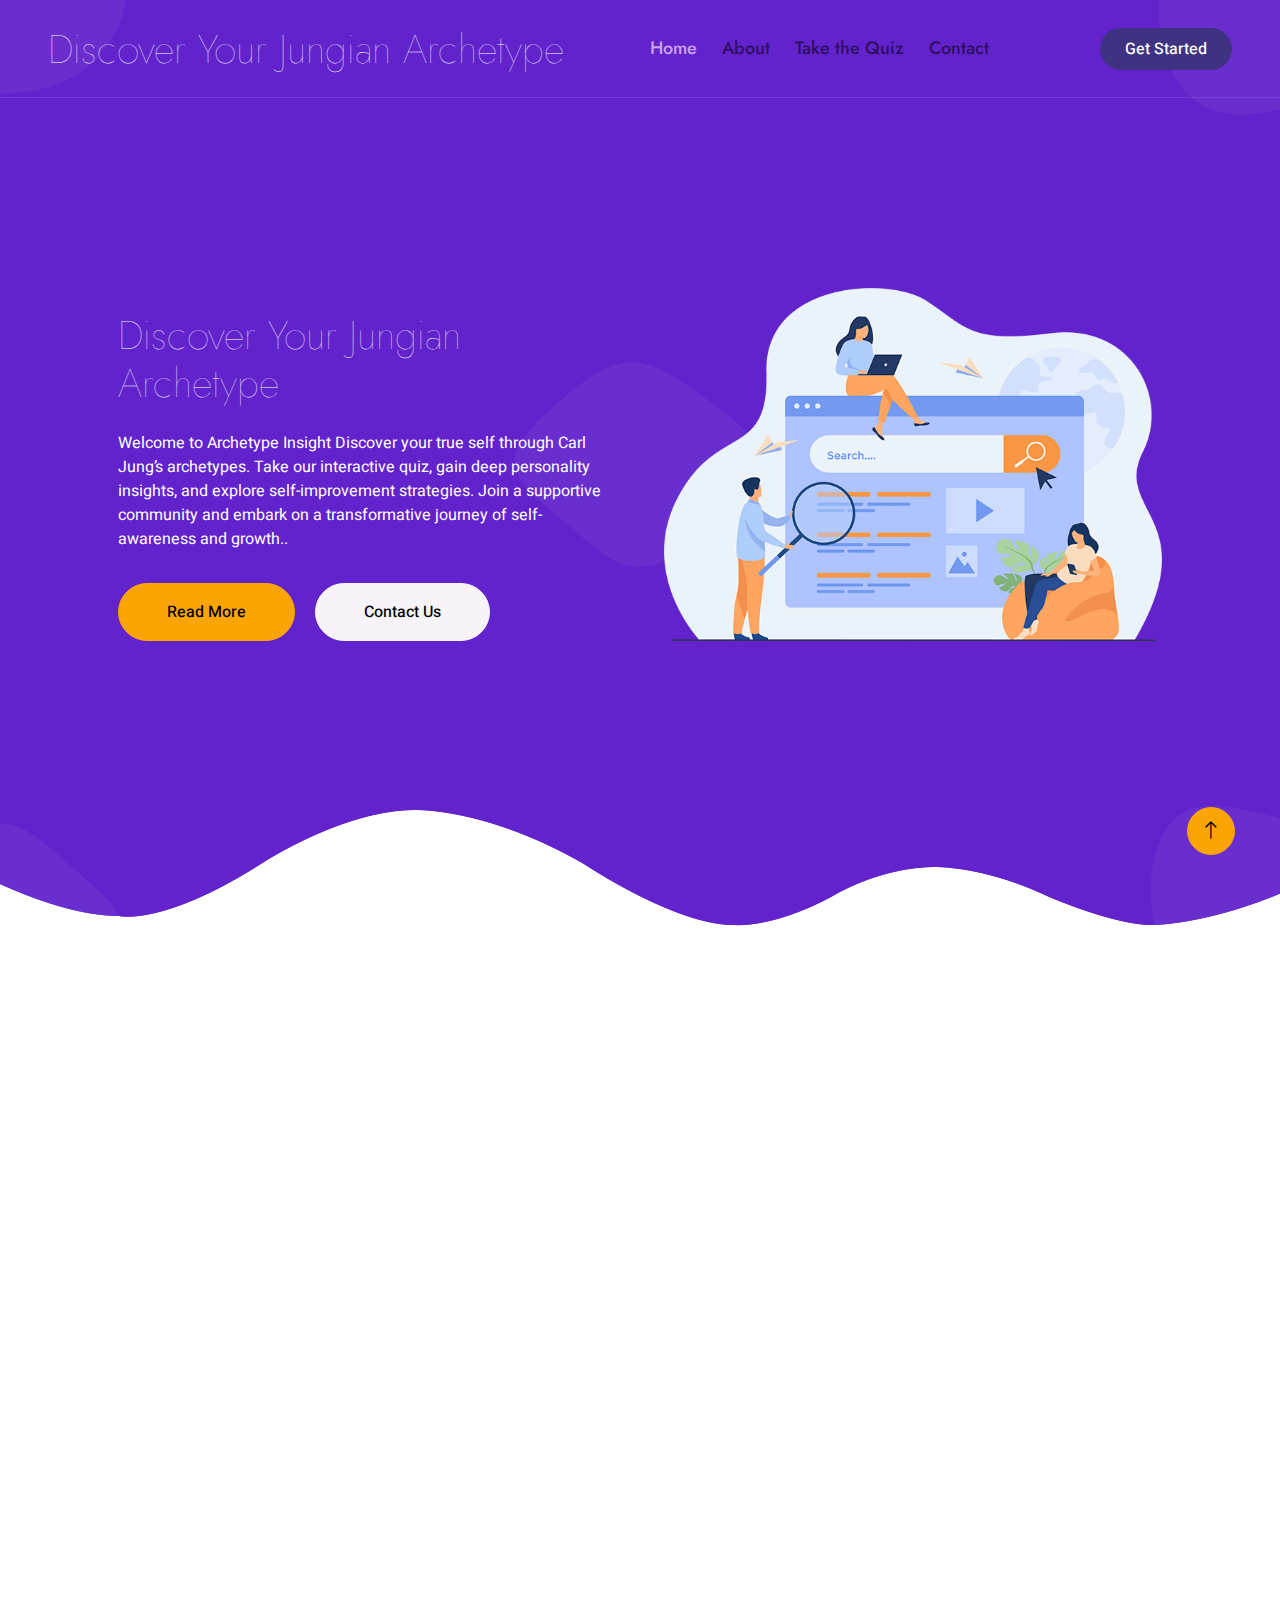
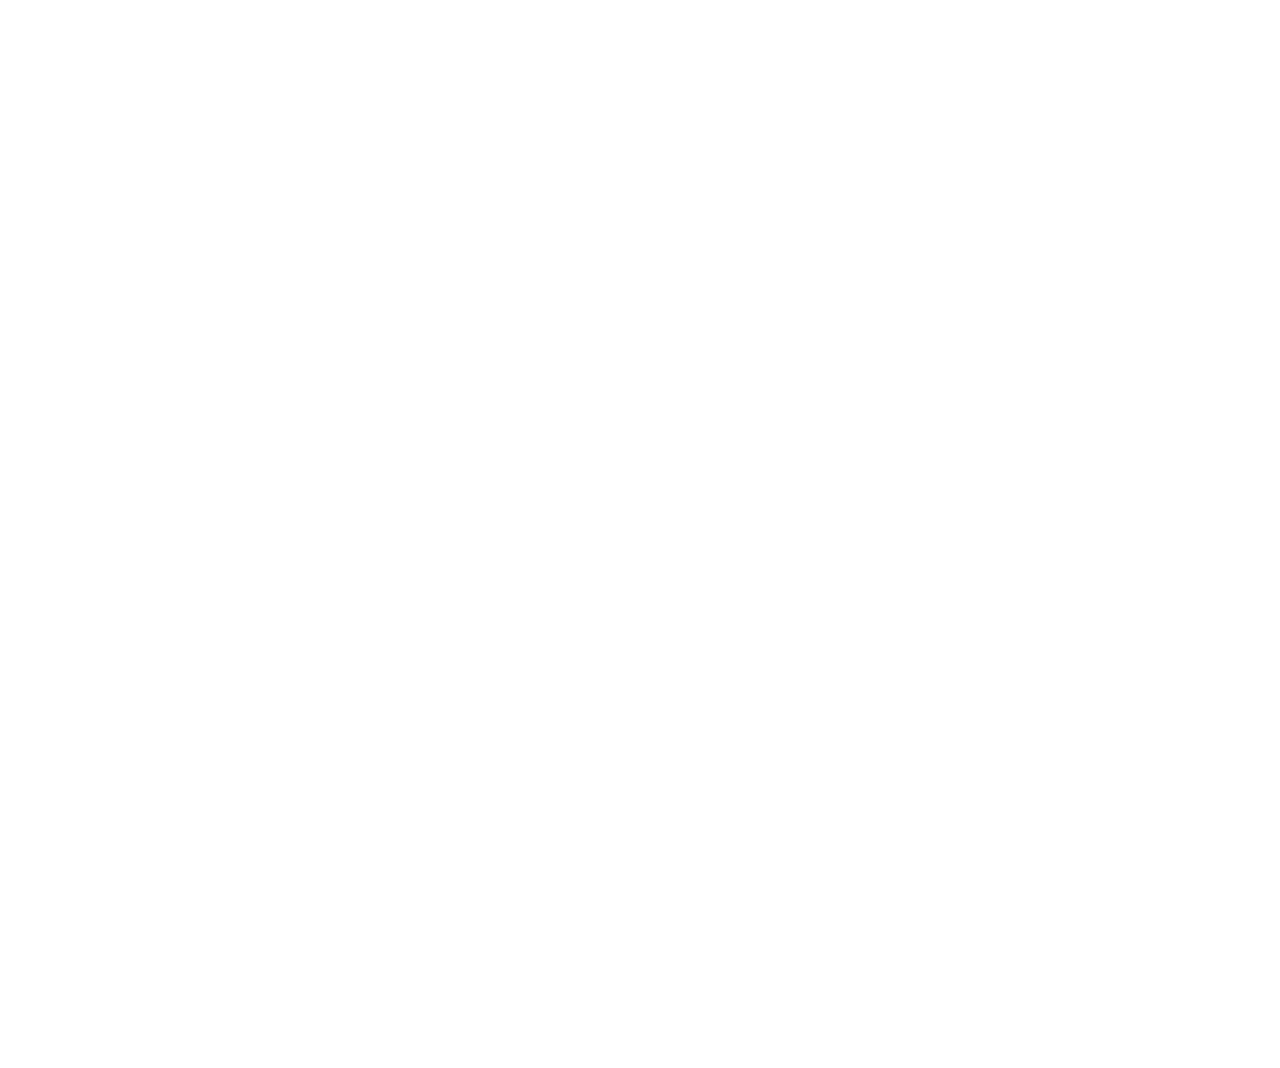
==== index.html @ 79a70d34 "Add files via upload" ====
<!DOCTYPE html>
<html lang="en">

<head>
    <meta charset="utf-8">
    <title>DGital - Digital Agency HTML Template</title>
    <meta content="width=device-width, initial-scale=1.0" name="viewport">
    <meta content="" name="keywords">
    <meta content="" name="description">
    <link href="img/favicon.ico" rel="icon">
    <link rel="preconnect" href="https://fonts.googleapis.com">
    <link rel="preconnect" href="https://fonts.gstatic.com" crossorigin>
    <link href="https://fonts.googleapis.com/css2?family=Heebo:wght@400;500&family=Jost:wght@500;600;700&display=swap" rel="stylesheet"> 
    <link href="https://cdnjs.cloudflare.com/ajax/libs/font-awesome/5.10.0/css/all.min.css" rel="stylesheet">
    <link href="https://cdn.jsdelivr.net/npm/bootstrap-icons@1.4.1/font/bootstrap-icons.css" rel="stylesheet">
    <link href="lib/animate/animate.min.css" rel="stylesheet">
    <link href="lib/owlcarousel/assets/owl.carousel.min.css" rel="stylesheet">
    <link href="lib/lightbox/css/lightbox.min.css" rel="stylesheet">
    <link href="css/bootstrap.min.css" rel="stylesheet">
    <link href="css/style.css" rel="stylesheet">
  
</head>

<body>
    <div class="container-xxl bg-white p-0">
        <div id="spinner" class="show bg-white position-fixed translate-middle w-100 vh-100 top-50 start-50 d-flex align-items-center justify-content-center">
            <div class="spinner-grow text-primary" style="width: 3rem; height: 3rem;" role="status">
                <span class="sr-only">Loading...</span>
            </div>
        </div>
  

        <!-- Navbar & Hero Start -->
        <div class="container-xxl position-relative p-0">
            <nav class="navbar navbar-expand-lg navbar-light px-4 px-lg-5 py-3 py-lg-0">
                <a href="" class="navbar-brand p-0">
                    <h1 class="m-0">Discover Your Jungian Archetype</h1>
                    <!-- <img src="img/logo.png" alt="Logo"> -->
                </a>
                <button class="navbar-toggler" type="button" data-bs-toggle="collapse" data-bs-target="#navbarCollapse">
                    <span class="fa fa-bars"></span>
                </button>
                <div class="collapse navbar-collapse" id="navbarCollapse">
                    <div class="navbar-nav mx-auto py-0">
                        <a href="index.html" class="nav-item nav-link active">Home</a>
                        <a href="about.html" class="nav-item nav-link">About</a>
                        <a href="quiz.html" class="nav-item nav-link">Take the Quiz</a>
                        <a href="contact.html" class="nav-item nav-link">Contact</a>
                    </div>
                    <a href="" class="btn rounded-pill py-2 px-4 ms-3 d-none d-lg-block">Get Started</a>
                </div>
            </nav>

            <div class="container-xxl bg-primary hero-header">
                <div class="container px-lg-5">
                    <div class="row g-5 align-items-end">
                        <div class="col-lg-6 text-center text-lg-start">
                            <h1 class="text-white mb-4 animated slideInDown">Discover Your Jungian Archetype</h1>
                            <p class="text-white pb-3 animated slideInDown">Welcome to Archetype Insight Discover your true self through Carl Jung’s archetypes. Take our interactive quiz, gain deep personality insights, and explore self-improvement strategies. 
                                Join a supportive community and embark on a transformative journey of self-awareness and growth..</p>
                            <a href="" class="btn btn-secondary py-sm-3 px-sm-5 rounded-pill me-3 animated slideInLeft">Read More</a>
                            <a href="" class="btn btn-light py-sm-3 px-sm-5 rounded-pill animated slideInRight">Contact Us</a>
                        </div>
                        <div class="col-lg-6 text-center text-lg-start">
                            <img class="img-fluid animated zoomIn" src="img/hero.png" alt="">
                        </div>
                    </div>
                </div>
            </div>
        </div>
        <!-- Navbar & Hero End -->


        <!-- Feature Start -->
        <!-- <div class="container-xxl py-5">
            <div class="container py-5 px-lg-5">
                <div class="row g-4">
                    <div class="col-lg-4 wow fadeInUp" data-wow-delay="0.1s">
                        <div class="feature-item bg-light rounded text-center p-4">
                            <i class="fa fa-3x fa-mail-bulk text-primary mb-4"></i>
                            <h5 class="mb-3">Digital Marketing</h5>
                            <p class="m-0">Erat ipsum justo amet duo et elitr dolor, est duo duo eos lorem sed diam stet diam sed stet lorem.</p>
                        </div>
                    </div>
                    <div class="col-lg-4 wow fadeInUp" data-wow-delay="0.3s">
                        <div class="feature-item bg-light rounded text-center p-4">
                            <i class="fa fa-3x fa-search text-primary mb-4"></i>
                            <h5 class="mb-3">SEO & Backlinks</h5>
                            <p class="m-0">Erat ipsum justo amet duo et elitr dolor, est duo duo eos lorem sed diam stet diam sed stet lorem.</p>
                        </div>
                    </div>
                    <div class="col-lg-4 wow fadeInUp" data-wow-delay="0.5s">
                        <div class="feature-item bg-light rounded text-center p-4">
                            <i class="fa fa-3x fa-laptop-code text-primary mb-4"></i>
                            <h5 class="mb-3">Design & Development</h5>
                            <p class="m-0">Erat ipsum justo amet duo et elitr dolor, est duo duo eos lorem sed diam stet diam sed stet lorem.</p>
                        </div>
                    </div>
                </div>
            </div>
        </div> -->
        <!-- Feature End -->


        <!-- About Start -->
        <div class="container-xxl py-5">
            <div class="container py-5 px-lg-5">
                <div class="row g-5 align-items-center">
                    <div class="col-lg-6 wow fadeInUp" data-wow-delay="0.1s">
                        <p class="section-title text-secondary">About Us<span></span></p>
                        <h1 class="mb-5">Introduction to Carl Jung’s Archetype Theory</h1>
                        <p class="mb-4"></p>
                        <div class="skill mb-4">
                            <div class="d-flex justify-content-between">
                                <p class="mb-2">DigiArchetypes are universal, recurring symbols or characters in mythology, dreams, literature, and human experience. Carl Jung, a renowned Swiss psychologist, proposed that these archetypes represent fundamental human experiences and psychological patterns. The theory suggests that every individual carries several 
                                    archetypes within their unconscious mind that influence our behaviors, relationships, and self-perception.tal Marketing</p>
                            </div>
                        </div>
                        <div class="skill mb-4">
                            <div class="d-flex justify-content-between">
                                <p class="mb-2">Why Archetypes Matter</p>
                            </div>
                            <span>Understanding your archetypes can give you insights into your behavior, motivations, and struggles, leading to greater self-awareness. Embracing your archetypes can promote healing, personal growth, and better relationships. </span>
                        </div>
                        <div class="skill mb-4">
                            <div class="d-flex justify-content-between">
                                <p class="mb-2">By identifying which archetypes are dominant in your personality, you can</p>
                            </div>
                            <div class="benefits-list">
                                <ul>
                                    <li>Gain clarity about your unconscious patterns</li>
                                    <li>Develop greater self-compassion</li>
                                    <li>Make more aligned life and career choices</li>
                                    <li>Improve your relationships with others</li>
                                    <li>Navigate life challenges with greater wisdom</li>
                                </ul>

                            </div>
                            
                        </div>
                        <a href="quiz.html" class="btn btn-primary py-sm-3 px-sm-5 rounded-pill mt-3">Take the Quiz</a>
                    </div>
                    
                    <div class="col-lg-6">
                        <img class="img-fluid wow zoomIn" data-wow-delay="0.5s" src="img/about.png">
                    </div>
                </div>
            </div>
        </div>
        <!-- About End -->


        <!-- Facts Start -->
        <!-- <div class="container-xxl bg-primary fact py-5 wow fadeInUp" data-wow-delay="0.1s">
            <div class="container py-5 px-lg-5">
                <div class="row g-4">
                    <div class="col-md-6 col-lg-3 text-center wow fadeIn" data-wow-delay="0.1s">
                        <i class="fa fa-certificate fa-3x text-secondary mb-3"></i>
                        <h1 class="text-white mb-2" data-toggle="counter-up">1234</h1>
                        <p class="text-white mb-0">Years Experience</p>
                    </div>
                    <div class="col-md-6 col-lg-3 text-center wow fadeIn" data-wow-delay="0.3s">
                        <i class="fa fa-users-cog fa-3x text-secondary mb-3"></i>
                        <h1 class="text-white mb-2" data-toggle="counter-up">1234</h1>
                        <p class="text-white mb-0">Team Members</p>
                    </div>
                    <div class="col-md-6 col-lg-3 text-center wow fadeIn" data-wow-delay="0.5s">
                        <i class="fa fa-users fa-3x text-secondary mb-3"></i>
                        <h1 class="text-white mb-2" data-toggle="counter-up">1234</h1>
                        <p class="text-white mb-0">Satisfied Clients</p>
                    </div>
                    <div class="col-md-6 col-lg-3 text-center wow fadeIn" data-wow-delay="0.7s">
                        <i class="fa fa-check fa-3x text-secondary mb-3"></i>
                        <h1 class="text-white mb-2" data-toggle="counter-up">1234</h1>
                        <p class="text-white mb-0">Compleate Projects</p>
                    </div>
                </div>
            </div>
        </div> -->
        <!-- Facts End -->


        <!-- Service Start -->
        <!-- <div class="container-xxl py-5">
            <div class="container py-5 px-lg-5">
                <div class="wow fadeInUp" data-wow-delay="0.1s">
                    <p class="section-title text-secondary justify-content-center"><span></span>Our Services<span></span></p>
                    <h1 class="text-center mb-5">What Solutions We Provide</h1>
                </div>
                <div class="row g-4">
                    <div class="col-lg-4 col-md-6 wow fadeInUp" data-wow-delay="0.1s">
                        <div class="service-item d-flex flex-column text-center rounded">
                            <div class="service-icon flex-shrink-0">
                                <i class="fa fa-search fa-2x"></i>
                            </div>
                            <h5 class="mb-3">SEO Optimization</h5>
                            <p class="m-0">Erat ipsum justo amet duo et elitr dolor, est duo duo eos lorem sed diam stet diam sed stet lorem.</p>
                            <a class="btn btn-square" href=""><i class="fa fa-arrow-right"></i></a>
                        </div>
                    </div>
                    <div class="col-lg-4 col-md-6 wow fadeInUp" data-wow-delay="0.3s">
                        <div class="service-item d-flex flex-column text-center rounded">
                            <div class="service-icon flex-shrink-0">
                                <i class="fa fa-laptop-code fa-2x"></i>
                            </div>
                            <h5 class="mb-3">Web Design</h5>
                            <p class="m-0">Erat ipsum justo amet duo et elitr dolor, est duo duo eos lorem sed diam stet diam sed stet lorem.</p>
                            <a class="btn btn-square" href=""><i class="fa fa-arrow-right"></i></a>
                        </div>
                    </div>
                    <div class="col-lg-4 col-md-6 wow fadeInUp" data-wow-delay="0.5s">
                        <div class="service-item d-flex flex-column text-center rounded">
                            <div class="service-icon flex-shrink-0">
                                <i class="fab fa-facebook-f fa-2x"></i>
                            </div>
                            <h5 class="mb-3">Social Media Marketing</h5>
                            <p class="m-0">Erat ipsum justo amet duo et elitr dolor, est duo duo eos lorem sed diam stet diam sed stet lorem.</p>
                            <a class="btn btn-square" href=""><i class="fa fa-arrow-right"></i></a>
                        </div>
                    </div>
                    <div class="col-lg-4 col-md-6 wow fadeInUp" data-wow-delay="0.1s">
                        <div class="service-item d-flex flex-column text-center rounded">
                            <div class="service-icon flex-shrink-0">
                                <i class="fa fa-mail-bulk fa-2x"></i>
                            </div>
                            <h5 class="mb-3">Email Marketing</h5>
                            <p class="m-0">Erat ipsum justo amet duo et elitr dolor, est duo duo eos lorem sed diam stet diam sed stet lorem.</p>
                            <a class="btn btn-square" href=""><i class="fa fa-arrow-right"></i></a>
                        </div>
                    </div>
                    <div class="col-lg-4 col-md-6 wow fadeInUp" data-wow-delay="0.3s">
                        <div class="service-item d-flex flex-column text-center rounded">
                            <div class="service-icon flex-shrink-0">
                                <i class="fa fa-thumbs-up fa-2x"></i>
                            </div>
                            <h5 class="mb-3">PPC Advertising</h5>
                            <p class="m-0">Erat ipsum justo amet duo et elitr dolor, est duo duo eos lorem sed diam stet diam sed stet lorem.</p>
                            <a class="btn btn-square" href=""><i class="fa fa-arrow-right"></i></a>
                        </div>
                    </div>
                    <div class="col-lg-4 col-md-6 wow fadeInUp" data-wow-delay="0.5s">
                        <div class="service-item d-flex flex-column text-center rounded">
                            <div class="service-icon flex-shrink-0">
                                <i class="fab fa-android fa-2x"></i>
                            </div>
                            <h5 class="mb-3">App Development</h5>
                            <p class="m-0">Erat ipsum justo amet duo et elitr dolor, est duo duo eos lorem sed diam stet diam sed stet lorem.</p>
                            <a class="btn btn-square" href=""><i class="fa fa-arrow-right"></i></a>
                        </div>
                    </div>
                </div>
            </div>
        </div> -->
        <!-- Service End -->


        <!-- Newsletter Start -->
        <!-- <div class="container-xxl bg-primary newsletter py-5 wow fadeInUp" data-wow-delay="0.1s">
            <div class="container py-5 px-lg-5">
                <div class="row justify-content-center">
                    <div class="col-lg-7 text-center">
                        <p class="section-title text-white justify-content-center"><span></span>Newsletter<span></span></p>
                        <h1 class="text-center text-white mb-4">Stay Always In Touch</h1>
                        <p class="text-white mb-4">Diam dolor diam ipsum et tempor sit. Aliqu diam amet diam et eos labore. Clita erat ipsum et lorem et sit sed stet lorem sit clita duo justo</p>
                        <div class="position-relative w-100 mt-3">
                            <input class="form-control border-0 rounded-pill w-100 ps-4 pe-5" type="text" placeholder="Enter Your Email" style="height: 48px;">
                            <button type="button" class="btn shadow-none position-absolute top-0 end-0 mt-1 me-2"><i class="fa fa-paper-plane text-primary fs-4"></i></button>
                        </div>
                    </div>
                </div>
            </div>
        </div> -->
        <!-- Newsletter End -->


        <!-- Projects Start -->
        <!-- <div class="container-xxl py-5">
            <div class="container py-5 px-lg-5">
                <div class="wow fadeInUp" data-wow-delay="0.1s">
                    <p class="section-title text-secondary justify-content-center"><span></span>Our Projects<span></span></p>
                    <h1 class="text-center mb-5">Recently Completed Projects</h1>
                </div>
                <div class="row mt-n2 wow fadeInUp" data-wow-delay="0.3s">
                    <div class="col-12 text-center">
                        <ul class="list-inline mb-5" id="portfolio-flters">
                            <li class="mx-2 active" data-filter="*">All</li>
                            <li class="mx-2" data-filter=".first">Web Design</li>
                            <li class="mx-2" data-filter=".second">Graphic Design</li>
                        </ul>
                    </div>
                </div>
                <div class="row g-4 portfolio-container">
                    <div class="col-lg-4 col-md-6 portfolio-item first wow fadeInUp" data-wow-delay="0.1s">
                        <div class="rounded overflow-hidden">
                            <div class="position-relative overflow-hidden">
                                <img class="img-fluid w-100" src="img/portfolio-1.jpg" alt="">
                                <div class="portfolio-overlay">
                                    <a class="btn btn-square btn-outline-light mx-1" href="img/portfolio-1.jpg" data-lightbox="portfolio"><i class="fa fa-eye"></i></a>
                                    <a class="btn btn-square btn-outline-light mx-1" href=""><i class="fa fa-link"></i></a>
                                </div>
                            </div>
                            <div class="bg-light p-4">
                                <p class="text-primary fw-medium mb-2">UI / UX Design</p>
                                <h5 class="lh-base mb-0">Digital Agency Website Design And Development</a>
                            </div>
                        </div>
                    </div>
                    <div class="col-lg-4 col-md-6 portfolio-item second wow fadeInUp" data-wow-delay="0.3s">
                        <div class="rounded overflow-hidden">
                            <div class="position-relative overflow-hidden">
                                <img class="img-fluid w-100" src="img/portfolio-2.jpg" alt="">
                                <div class="portfolio-overlay">
                                    <a class="btn btn-square btn-outline-light mx-1" href="img/portfolio-2.jpg" data-lightbox="portfolio"><i class="fa fa-eye"></i></a>
                                    <a class="btn btn-square btn-outline-light mx-1" href=""><i class="fa fa-link"></i></a>
                                </div>
                            </div>
                            <div class="bg-light p-4">
                                <p class="text-primary fw-medium mb-2">UI / UX Design</p>
                                <h5 class="lh-base mb-0">Digital Agency Website Design And Development</a>
                            </div>
                        </div>
                    </div>
                    <div class="col-lg-4 col-md-6 portfolio-item first wow fadeInUp" data-wow-delay="0.5s">
                        <div class="rounded overflow-hidden">
                            <div class="position-relative overflow-hidden">
                                <img class="img-fluid w-100" src="img/portfolio-3.jpg" alt="">
                                <div class="portfolio-overlay">
                                    <a class="btn btn-square btn-outline-light mx-1" href="img/portfolio-3.jpg" data-lightbox="portfolio"><i class="fa fa-eye"></i></a>
                                    <a class="btn btn-square btn-outline-light mx-1" href=""><i class="fa fa-link"></i></a>
                                </div>
                            </div>
                            <div class="bg-light p-4">
                                <p class="text-primary fw-medium mb-2">UI / UX Design</p>
                                <h5 class="lh-base mb-0">Digital Agency Website Design And Development</a>
                            </div>
                        </div>
                    </div>
                    <div class="col-lg-4 col-md-6 portfolio-item second wow fadeInUp" data-wow-delay="0.1s">
                        <div class="rounded overflow-hidden">
                            <div class="position-relative overflow-hidden">
                                <img class="img-fluid w-100" src="img/portfolio-4.jpg" alt="">
                                <div class="portfolio-overlay">
                                    <a class="btn btn-square btn-outline-light mx-1" href="img/portfolio-4.jpg" data-lightbox="portfolio"><i class="fa fa-eye"></i></a>
                                    <a class="btn btn-square btn-outline-light mx-1" href=""><i class="fa fa-link"></i></a>
                                </div>
                            </div>
                            <div class="bg-light p-4">
                                <p class="text-primary fw-medium mb-2">UI / UX Design</p>
                                <h5 class="lh-base mb-0">Digital Agency Website Design And Development</a>
                            </div>
                        </div>
                    </div>
                    <div class="col-lg-4 col-md-6 portfolio-item first wow fadeInUp" data-wow-delay="0.3s">
                        <div class="rounded overflow-hidden">
                            <div class="position-relative overflow-hidden">
                                <img class="img-fluid w-100" src="img/portfolio-5.jpg" alt="">
                                <div class="portfolio-overlay">
                                    <a class="btn btn-square btn-outline-light mx-1" href="img/portfolio-5.jpg" data-lightbox="portfolio"><i class="fa fa-eye"></i></a>
                                    <a class="btn btn-square btn-outline-light mx-1" href=""><i class="fa fa-link"></i></a>
                                </div>
                            </div>
                            <div class="bg-light p-4">
                                <p class="text-primary fw-medium mb-2">UI / UX Design</p>
                                <h5 class="lh-base mb-0">Digital Agency Website Design And Development</a>
                            </div>
                        </div>
                    </div>
                    <div class="col-lg-4 col-md-6 portfolio-item second wow fadeInUp" data-wow-delay="0.5s">
                        <div class="rounded overflow-hidden">
                            <div class="position-relative overflow-hidden">
                                <img class="img-fluid w-100" src="img/portfolio-6.jpg" alt="">
                                <div class="portfolio-overlay">
                                    <a class="btn btn-square btn-outline-light mx-1" href="img/portfolio-6.jpg" data-lightbox="portfolio"><i class="fa fa-eye"></i></a>
                                    <a class="btn btn-square btn-outline-light mx-1" href=""><i class="fa fa-link"></i></a>
                                </div>
                            </div>
                            <div class="bg-light p-4">
                                <p class="text-primary fw-medium mb-2">UI / UX Design</p>
                                <h5 class="lh-base mb-0">Digital Agency Website Design And Development</a>
                            </div>
                        </div>
                    </div>
                </div>
            </div>
        </div> -->
        <!-- Projects End -->


        <!-- Testimonial Start -->
        <!-- <div class="container-xxl py-5 wow fadeInUp" data-wow-delay="0.1s">
            <div class="container py-5 px-lg-5">
                <p class="section-title text-secondary justify-content-center"><span></span>Testimonial<span></span></p>
                <h1 class="text-center mb-5">What Say Our Clients!</h1>
                <div class="owl-carousel testimonial-carousel">
                    <div class="testimonial-item bg-light rounded my-4">
                        <p class="fs-5"><i class="fa fa-quote-left fa-4x text-primary mt-n4 me-3"></i>Diam dolor diam ipsum sit. Aliqu diam amet diam et eos. Clita erat ipsum et lorem et sit sed stet lorem sit clita duo justo.</p>
                        <div class="d-flex align-items-center">
                            <img class="img-fluid flex-shrink-0 rounded-circle" src="img/testimonial-1.jpg" style="width: 65px; height: 65px;">
                            <div class="ps-4">
                                <h5 class="mb-1">Client Name</h5>
                                <span>Profession</span>
                            </div>
                        </div>
                    </div>
                    <div class="testimonial-item bg-light rounded my-4">
                        <p class="fs-5"><i class="fa fa-quote-left fa-4x text-primary mt-n4 me-3"></i>Diam dolor diam ipsum sit. Aliqu diam amet diam et eos. Clita erat ipsum et lorem et sit sed stet lorem sit clita duo justo.</p>
                        <div class="d-flex align-items-center">
                            <img class="img-fluid flex-shrink-0 rounded-circle" src="img/testimonial-2.jpg" style="width: 65px; height: 65px;">
                            <div class="ps-4">
                                <h5 class="mb-1">Client Name</h5>
                                <span>Profession</span>
                            </div>
                        </div>
                    </div>
                    <div class="testimonial-item bg-light rounded my-4">
                        <p class="fs-5"><i class="fa fa-quote-left fa-4x text-primary mt-n4 me-3"></i>Diam dolor diam ipsum sit. Aliqu diam amet diam et eos. Clita erat ipsum et lorem et sit sed stet lorem sit clita duo justo.</p>
                        <div class="d-flex align-items-center">
                            <img class="img-fluid flex-shrink-0 rounded-circle" src="img/testimonial-3.jpg" style="width: 65px; height: 65px;">
                            <div class="ps-4">
                                <h5 class="mb-1">Client Name</h5>
                                <span>Profession</span>
                            </div>
                        </div>
                    </div>
                </div>
            </div>
        </div> -->
        <!-- Testimonial End -->


        <!-- Team Start -->
        <!-- <div class="container-xxl py-5">
            <div class="container py-5 px-lg-5">
                <div class="wow fadeInUp" data-wow-delay="0.1s">
                    <p class="section-title text-secondary justify-content-center"><span></span>Our Team<span></span></p>
                    <h1 class="text-center mb-5">Our Team Members</h1>
                </div>
                <div class="row g-4">
                    <div class="col-lg-4 col-md-6 wow fadeInUp" data-wow-delay="0.1s">
                        <div class="team-item bg-light rounded">
                            <div class="text-center border-bottom p-4">
                                <img class="img-fluid rounded-circle mb-4" src="img/team-1.jpg" alt="">
                                <h5>John Doe</h5>
                                <span>CEO & Founder</span>
                            </div>
                            <div class="d-flex justify-content-center p-4">
                                <a class="btn btn-square mx-1" href=""><i class="fab fa-facebook-f"></i></a>
                                <a class="btn btn-square mx-1" href=""><i class="fab fa-twitter"></i></a>
                                <a class="btn btn-square mx-1" href=""><i class="fab fa-instagram"></i></a>
                                <a class="btn btn-square mx-1" href=""><i class="fab fa-linkedin-in"></i></a>
                            </div>
                        </div>
                    </div>
                    <div class="col-lg-4 col-md-6 wow fadeInUp" data-wow-delay="0.3s">
                        <div class="team-item bg-light rounded">
                            <div class="text-center border-bottom p-4">
                                <img class="img-fluid rounded-circle mb-4" src="img/team-2.jpg" alt="">
                                <h5>Jessica Brown</h5>
                                <span>Web Designer</span>
                            </div>
                            <div class="d-flex justify-content-center p-4">
                                <a class="btn btn-square mx-1" href=""><i class="fab fa-facebook-f"></i></a>
                                <a class="btn btn-square mx-1" href=""><i class="fab fa-twitter"></i></a>
                                <a class="btn btn-square mx-1" href=""><i class="fab fa-instagram"></i></a>
                                <a class="btn btn-square mx-1" href=""><i class="fab fa-linkedin-in"></i></a>
                            </div>
                        </div>
                    </div>
                    <div class="col-lg-4 col-md-6 wow fadeInUp" data-wow-delay="0.5s">
                        <div class="team-item bg-light rounded">
                            <div class="text-center border-bottom p-4">
                                <img class="img-fluid rounded-circle mb-4" src="img/team-3.jpg" alt="">
                                <h5>Tony Johnson</h5>
                                <span>SEO Expert</span>
                            </div>
                            <div class="d-flex justify-content-center p-4">
                                <a class="btn btn-square mx-1" href=""><i class="fab fa-facebook-f"></i></a>
                                <a class="btn btn-square mx-1" href=""><i class="fab fa-twitter"></i></a>
                                <a class="btn btn-square mx-1" href=""><i class="fab fa-instagram"></i></a>
                                <a class="btn btn-square mx-1" href=""><i class="fab fa-linkedin-in"></i></a>
                            </div>
                        </div>
                    </div>
                </div>
            </div>
        </div> -->
        <!-- Team End -->
        

        <!-- Footer Start -->
        <div class="container-fluid bg-primary text-light footer wow fadeIn" data-wow-delay="0.1s">
            <div class="container py-5 px-lg-5">
                <div class="row g-5">
                    <div class="col-md-6 col-lg-3">
                        <p class="section-title text-white h5 mb-4">Address<span></span></p>
                        <p><i class="fa fa-map-marker-alt me-3"></i>123 Street, New York, USA</p>
                        <p><i class="fa fa-phone-alt me-3"></i>+012 345 67890</p>
                        <p><i class="fa fa-envelope me-3"></i>info@example.com</p>
                        <div class="d-flex pt-2">
                            <a class="btn btn-outline-light btn-social" href=""><i class="fab fa-twitter"></i></a>
                            <a class="btn btn-outline-light btn-social" href=""><i class="fab fa-facebook-f"></i></a>
                            <a class="btn btn-outline-light btn-social" href=""><i class="fab fa-instagram"></i></a>
                            <a class="btn btn-outline-light btn-social" href=""><i class="fab fa-linkedin-in"></i></a>
                        </div>
                    </div>
                    <div class="col-md-6 col-lg-3">
                        <p class="section-title text-white h5 mb-4">Quick Link<span></span></p>
                        <a class="btn btn-link" href="">About Us</a>
                        <a class="btn btn-link" href="">Contact Us</a>
                        <a class="btn btn-link" href="">Privacy Policy</a>
                        <a class="btn btn-link" href="">Terms & Condition</a>
                        <a class="btn btn-link" href="">Career</a>
                    </div>
                    <div class="col-md-6 col-lg-3">
                        <p class="section-title text-white h5 mb-4">Gallery<span></span></p>
                        <div class="row g-2">
                            <div class="col-4">
                                <img class="img-fluid" src="img/portfolio-1.jpg" alt="Image">
                            </div>
                            <div class="col-4">
                                <img class="img-fluid" src="img/portfolio-2.jpg" alt="Image">
                            </div>
                            <div class="col-4">
                                <img class="img-fluid" src="img/portfolio-3.jpg" alt="Image">
                            </div>
                            <div class="col-4">
                                <img class="img-fluid" src="img/portfolio-4.jpg" alt="Image">
                            </div>
                            <div class="col-4">
                                <img class="img-fluid" src="img/portfolio-5.jpg" alt="Image">
                            </div>
                            <div class="col-4">
                                <img class="img-fluid" src="img/portfolio-6.jpg" alt="Image">
                            </div>
                        </div>
                    </div>
                    <div class="col-md-6 col-lg-3">
                        <p class="section-title text-white h5 mb-4">Newsletter<span></span></p>
                        <p>Lorem ipsum dolor sit amet elit. Phasellus nec pretium mi. Curabitur facilisis ornare velit non vulpu</p>
                        <div class="position-relative w-100 mt-3">
                            <input class="form-control border-0 rounded-pill w-100 ps-4 pe-5" type="text" placeholder="Your Email" style="height: 48px;">
                            <button type="button" class="btn shadow-none position-absolute top-0 end-0 mt-1 me-2"><i class="fa fa-paper-plane text-primary fs-4"></i></button>
                        </div>
                    </div>
                </div>
            </div>
            <div class="container px-lg-5">
                <div class="copyright">
                    <div class="row">
                        <div class="col-md-6 text-center text-md-start mb-3 mb-md-0">
                            &copy; <a class="border-bottom" href="#">Your Site Name</a>, All Right Reserved. 
							
							<!--/*** This template is free as long as you keep the footer author’s credit link/attribution link/backlink. If you'd like to use the template without the footer author’s credit link/attribution link/backlink, you can purchase the Credit Removal License from "https://htmlcodex.com/credit-removal". Thank you for your support. ***/-->
							Designed By <a class="border-bottom" href="https://htmlcodex.com">HTML Codex</a>
                        </div>
                        <div class="col-md-6 text-center text-md-end">
                            <div class="footer-menu">
                                <a href="">Home</a>
                                <a href="">Cookies</a>
                                <a href="">Help</a>
                                <a href="">FQAs</a>
                            </div>
                        </div>
                    </div>
                </div>
            </div>
        </div>
        <!-- Footer End -->


        <!-- Back to Top -->
        <a href="#" class="btn btn-lg btn-secondary btn-lg-square back-to-top"><i class="bi bi-arrow-up"></i></a>
    </div>

    <!-- JavaScript Libraries -->
    <script src="https://code.jquery.com/jquery-3.4.1.min.js"></script>
    <script src="https://cdn.jsdelivr.net/npm/bootstrap@5.0.0/dist/js/bootstrap.bundle.min.js"></script>
    <script src="lib/wow/wow.min.js"></script>
    <script src="lib/easing/easing.min.js"></script>
    <script src="lib/waypoints/waypoints.min.js"></script>
    <script src="lib/counterup/counterup.min.js"></script>
    <script src="lib/owlcarousel/owl.carousel.min.js"></script>
    <script src="lib/isotope/isotope.pkgd.min.js"></script>
    <script src="lib/lightbox/js/lightbox.min.js"></script>

    <!-- Template Javascript -->
    <script src="js/main.js"></script>
</body>

</html>
---- css/style.css ----
/********** Template CSS **********/
:root {
    --primary: #6222CC;
    --secondary: #FBA504;
    --light: #F6F4F9;
    --dark: #04000B;
}


/*** Spinner ***/
#spinner {
    opacity: 0;
    visibility: hidden;
    transition: opacity .5s ease-out, visibility 0s linear .5s;
    z-index: 99999;
}

#spinner.show {
    transition: opacity .5s ease-out, visibility 0s linear 0s;
    visibility: visible;
    opacity: 1;
}

.back-to-top {
    position: fixed;
    display: none;
    right: 45px;
    bottom: 45px;
    z-index: 99;
}


/*** Heading ***/
h1,
h2,
.fw-bold {
    font-weight: 100 !important;
}

h3,
h4,
.fw-semi-bold {
    font-weight: 600 !important;
}

h5,
h6,
.fw-medium {
    font-weight: 500 !important;
}


/*** Button ***/
.btn {
    font-weight: 500;
    transition: .5s;
}

.btn:hover {
    box-shadow: 0 0 10px rgba(0, 0, 0, .5);
}

.btn-square {
    width: 38px;
    height: 38px;
}

.btn-sm-square {
    width: 32px;
    height: 32px;
}

.btn-lg-square {
    width: 48px;
    height: 48px;
}

.btn-square,
.btn-sm-square,
.btn-lg-square {
    padding: 0;
    display: flex;
    align-items: center;
    justify-content: center;
    font-weight: normal;
    border-radius: 50px;
}


/*** Navbar ***/
.navbar .dropdown-toggle::after {
    border: none;
    content: "\f067";
    font-family: "Font Awesome 5 Free";
    font-size: 10px;
    font-weight: bold;
    vertical-align: middle;
    margin-left: 8px;
}

.navbar-light .navbar-nav .nav-link {
    position: relative;
    margin-right: 25px;
    padding: 35px 0;
    font-family: 'Jost', sans-serif;
    font-size: 18px;
    font-weight: 500;
    outline: none;
    transition: .5s;
}

.sticky-top.navbar-light .navbar-nav .nav-link {
    padding: 20px 0;
    color: var(--dark) !important;
}

.navbar-light .navbar-nav .nav-link:hover,
.navbar-light .navbar-nav .nav-link.active {
    color: #cba2ea !important;
}

.navbar-light .navbar-brand h1 {
    color: #FFFFFF;
}

.navbar-light .navbar-brand img {
    max-height: 60px;
    transition: .5s;
}

.sticky-top.navbar-light .navbar-brand img {
    max-height: 45px;
}

@media (max-width: 991.98px) {
    .sticky-top.navbar-light {
        position: relative;
        background: #FFFFFF;
    }

    .navbar-light .navbar-collapse {
        margin-top: 15px;
        border-top: 1px solid #DDDDDD;
    }

    .navbar-light .navbar-nav .nav-link,
    .sticky-top.navbar-light .navbar-nav .nav-link {
        padding: 10px 0;
        margin-left: 0;
        color: var(--dark) !important;
    }

    .navbar-light .navbar-brand h1 {
        color: var(--primary);
    }

    .navbar-light .navbar-brand img {
        max-height: 45px;
    }
}

@media (min-width: 992px) {
    .navbar-light {
        position: absolute;
        width: 100%;
        top: 0;
        left: 0;
        border-bottom: 1px solid rgba(256, 256, 256, .1);
        z-index: 999;
    }
    
    .sticky-top.navbar-light {
        position: fixed;
        background: #FFFFFF;
    }

    .sticky-top.navbar-light .navbar-brand h1 {
        color: var(--primary);
    }

    .navbar-light .navbar-nav .nav-item .dropdown-menu {
        display: block;
        border: none;
        margin-top: 0;
        top: 150%;
        opacity: 0;
        visibility: hidden;
        transition: .5s;
    }

    .navbar-light .navbar-nav .nav-item:hover .dropdown-menu {
        top: 100%;
        visibility: visible;
        transition: .5s;
        opacity: 1;
    }

    .navbar-light .btn {
        color: white;
        background: #3f3381;
    }

    .sticky-top.navbar-light .btn {
        color: #101c29;
        background: #cba2ea;
    }
}


/*** Hero Header ***/
.hero-header {
    margin-bottom: 6rem;
    padding: 18rem 0;
    background:
        url(../img/blob-top-left.png),
        url(../img/blob-top-right.png),
        url(../img/blob-bottom-left.png),
        url(../img/blob-bottom-right.png),
        url(../img/blob-center.png),
        url(../img/bg-bottom.png);
    background-position:
        left 0px top 0px,
        right 0px top 0px,
        left 0px bottom 0px,
        right 0px bottom 0px,
        center center,
        center bottom;
    background-repeat: no-repeat;
}

@media (max-width: 991.98px) {
    .hero-header {
        padding: 6rem 0 9rem 0;
    }
}


/*** Section Title ***/
.section-title {
    position: relative;
    display: flex;
    align-items: center;
    font-weight: 500;
    text-transform: uppercase;
}

.section-title span:first-child,
.section-title span:last-child {
    position: relative;
    display: inline-block;
    margin-right: 30px;
    width: 30px;
    height: 2px;
}

.section-title span:last-child {
    margin-right: 0;
    margin-left: 30px;
}

.section-title span:first-child::after,
.section-title span:last-child::after {
    position: absolute;
    content: "";
    width: 15px;
    height: 2px;
    top: 0;
    right: -20px;
}

.section-title span:last-child::after {
    right: auto;
    left: -20px;
}

.section-title.text-primary span:first-child,
.section-title.text-primary span:last-child,
.section-title.text-primary span:first-child::after,
.section-title.text-primary span:last-child::after {
    background: var(--primary);
}

.section-title.text-secondary span:first-child,
.section-title.text-secondary span:last-child,
.section-title.text-secondary span:first-child::after,
.section-title.text-secondary span:last-child::after {
    background: var(--secondary);
}

.section-title.text-white span:first-child,
.section-title.text-white span:last-child,
.section-title.text-white span:first-child::after,
.section-title.text-white span:last-child::after {
    background: #FFFFFF;
}


/*** Feature ***/
.feature-item {
    transition: .5s;
}

.feature-item:hover {
    margin-top: -15px;
}


/*** About ***/
.progress {
    height: 5px;
}

.progress .progress-bar {
    width: 0px;
    transition: 3s;
}


/*** Fact ***/
.fact {
    margin: 6rem 0;
    background:
        url(../img/blob-top-left.png),
        url(../img/blob-top-right.png),
        url(../img/blob-bottom-left.png),
        url(../img/blob-bottom-right.png),
        url(../img/blob-center.png);
    background-position:
        left 0px top 0px,
        right 0px top 0px,
        left 0px bottom 0px,
        right 0px bottom 0px,
        center center;
    background-repeat: no-repeat;
}


/*** Service ***/
.service-item {
    position: relative;
    padding: 45px 30px;
    background: var(--light);
    overflow: hidden;
    transition: .5s;
}

.service-item:hover {
    margin-top: -15px;
    padding-bottom: 60px;
    background: var(--primary);
}

.service-item .service-icon {
    margin: 0 auto 20px auto;
    width: 100px;
    height: 100px;
    display: flex;
    align-items: center;
    justify-content: center;
    color: var(--light);
    background: url(../img/blob-primary.png) center center no-repeat;
    background-size: contain;
    transition: .5s;
}

.service-item:hover .service-icon {
    color: var(--dark);
    background: url(../img/blob-secondary.png) center center no-repeat;
    background-size: contain;
}

.service-item h5,
.service-item p {
    transition: .5s;
}

.service-item:hover h5,
.service-item:hover p {
    color: #FFFFFF;
}

.service-item a.btn {
    position: absolute;
    bottom: -40px;
    left: 50%;
    transform: translateX(-50%);
    color: var(--primary);
    background: #FFFFFF;
    border-radius: 40px 40px 0 0;
    transition: .5s;
    z-index: 1;
}

.service-item a.btn:hover {
    color: var(--dark);
    background: var(--secondary);
}

.service-item:hover a.btn {
    bottom: 0;
}


/*** Project Portfolio ***/
#portfolio-flters li {
    display: inline-block;
    font-weight: 500;
    color: var(--dark);
    cursor: pointer;
    transition: .5s;
    border-bottom: 2px solid transparent;
}

#portfolio-flters li:hover,
#portfolio-flters li.active {
    color: var(--primary);
    border-color: var(--primary);
}

.portfolio-item img {
    transition: .5s;
}

.portfolio-item:hover img {
    transform: scale(1.1);
}

.portfolio-item .portfolio-overlay {
    position: absolute;
    display: flex;
    align-items: center;
    justify-content: center;
    width: 100%;
    height: 100%;
    top: 0;
    left: 0;
    background: rgba(98, 34, 204, .9);
    transition: .5s;
    opacity: 0;
}

.portfolio-item:hover .portfolio-overlay {
    opacity: 1;
}


/*** Newsletter ***/
.newsletter {
    margin: 6rem 0;
    background:
        url(../img/blob-top-left.png),
        url(../img/blob-top-right.png),
        url(../img/blob-bottom-left.png),
        url(../img/blob-bottom-right.png),
        url(../img/blob-center.png);
    background-position:
        left 0px top 0px,
        right 0px top 0px,
        left 0px bottom 0px,
        right 0px bottom 0px,
        center center;
    background-repeat: no-repeat;
}


/*** Testimonial ***/
.testimonial-carousel .testimonial-item {
    padding: 0 30px 30px 30px;
}

.testimonial-carousel .owl-nav {
    display: flex;
    justify-content: center;
}

.testimonial-carousel .owl-nav .owl-prev,
.testimonial-carousel .owl-nav .owl-next {
    margin: 0 12px;
    width: 60px;
    height: 60px;
    display: flex;
    align-items: center;
    justify-content: center;
    color: var(--primary);
    background: var(--light);
    border-radius: 60px;
    font-size: 22px;
    transition: .5s;
}

.testimonial-carousel .owl-nav .owl-prev:hover,
.testimonial-carousel .owl-nav .owl-next:hover {
    color: #FFFFFF;
    background: var(--primary);
    box-shadow: 0 0 10px rgba(0, 0, 0, .5);
}


/*** Team ***/
.team-item .btn {
    color: var(--primary);
    background: #FFFFFF;
}

.team-item .btn:hover {
    color: #FFFFFF;
    background: var(--primary);
}


/*** Footer ***/
.footer {
    margin-top: 6rem;
    padding-top: 9rem;
    background:
        url(../img/bg-top.png),
        url(../img/map.png);
    background-position:
        center top,
        center center;
    background-repeat: no-repeat;
}

.footer .btn.btn-social {
    margin-right: 5px;
    width: 40px;
    height: 40px;
    display: flex;
    align-items: center;
    justify-content: center;
    color: var(--light);
    border: 1px solid rgba(256, 256, 256, .1);
    border-radius: 40px;
    transition: .3s;
}

.footer .btn.btn-social:hover {
    color: var(--primary);
}

.footer .btn.btn-link {
    display: block;
    margin-bottom: 10px;
    padding: 0;
    text-align: left;
    color: var(--light);
    font-weight: normal;
    transition: .3s;
}

.footer .btn.btn-link::before {
    position: relative;
    content: "\f105";
    font-family: "Font Awesome 5 Free";
    font-weight: 900;
    margin-right: 10px;
}

.footer .btn.btn-link:hover {
    letter-spacing: 1px;
    box-shadow: none;
    color: var(--secondary);
}

.footer .copyright {
    padding: 25px 0;
    font-size: 14px;
    border-top: 1px solid rgba(256, 256, 256, .1);
}

.footer .copyright a {
    color: var(--light);
}

.footer .footer-menu a {
    margin-right: 15px;
    padding-right: 15px;
    border-right: 1px solid rgba(255, 255, 255, .1);
}

.footer .footer-menu a:last-child {
    margin-right: 0;
    padding-right: 0;
    border-right: none;
}

.footer .copyright a:hover,
.footer .footer-menu a:hover {
    color: var(--secondary);
}
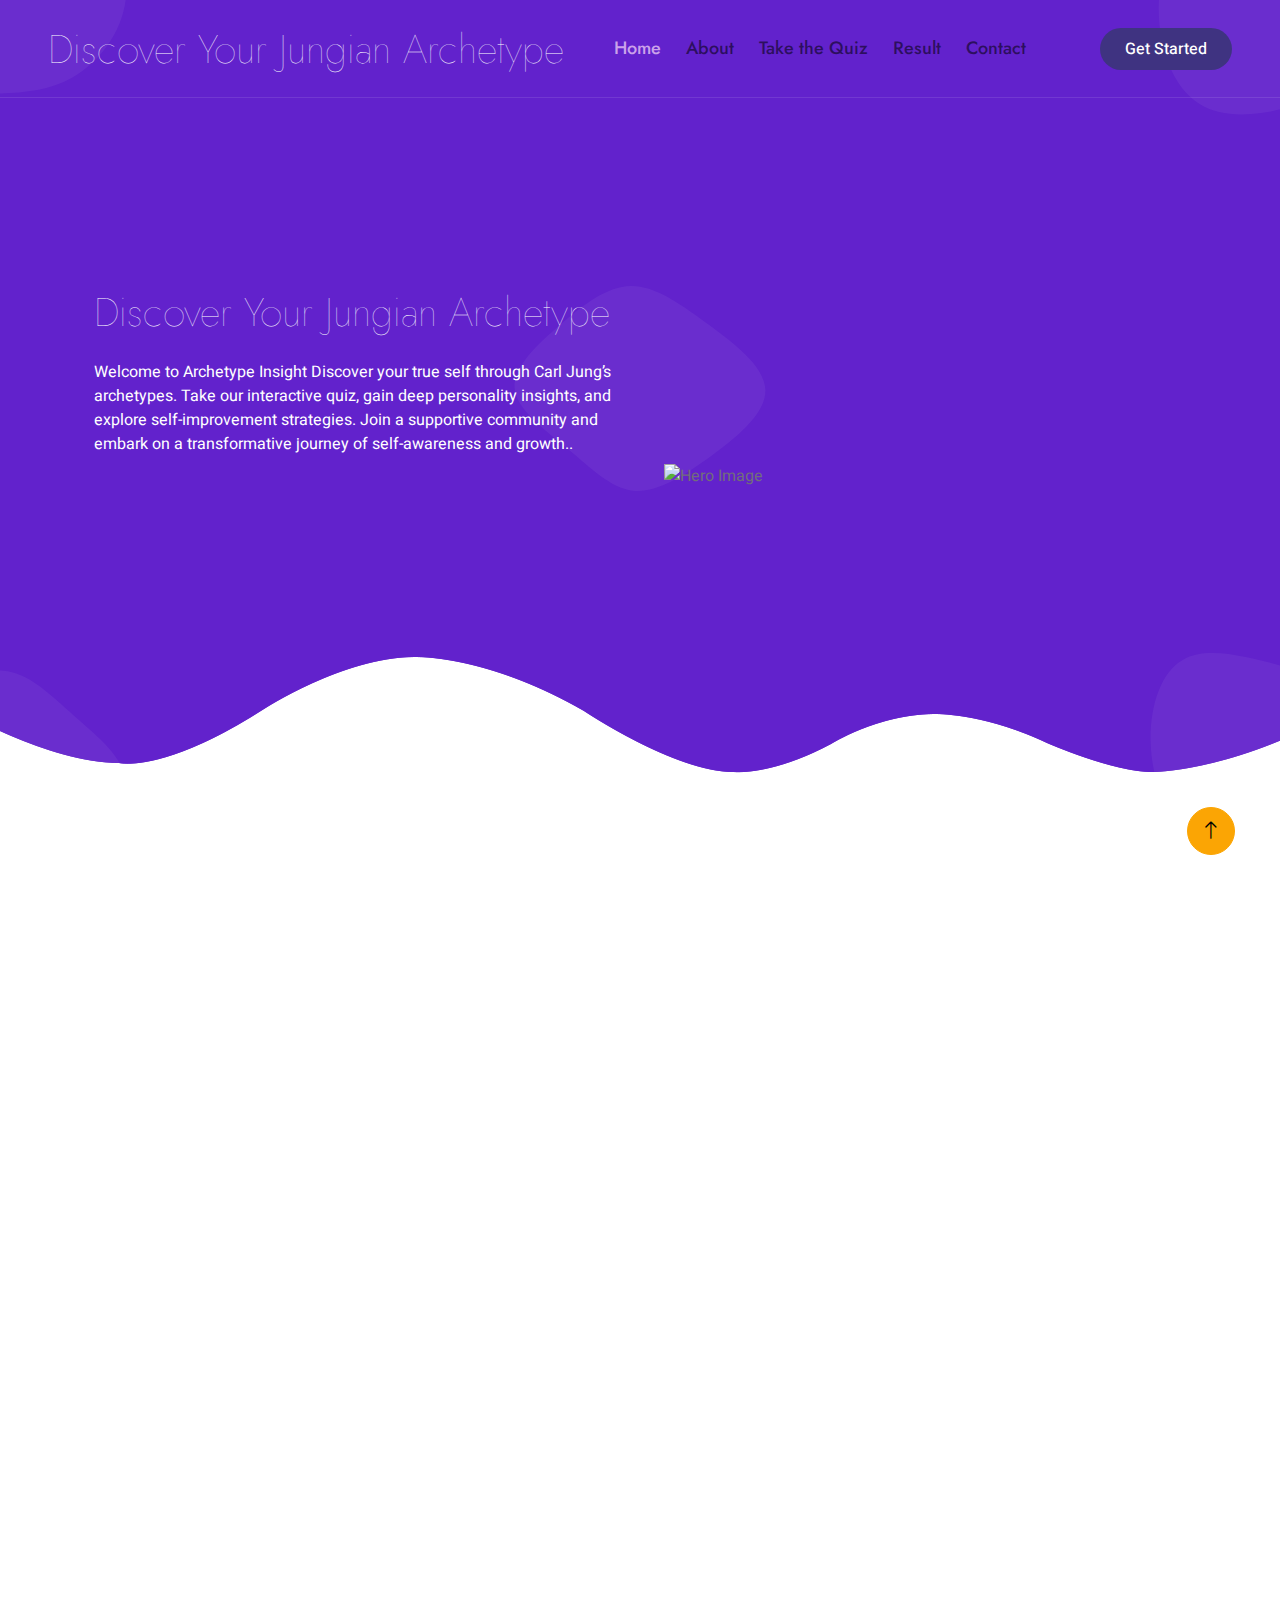
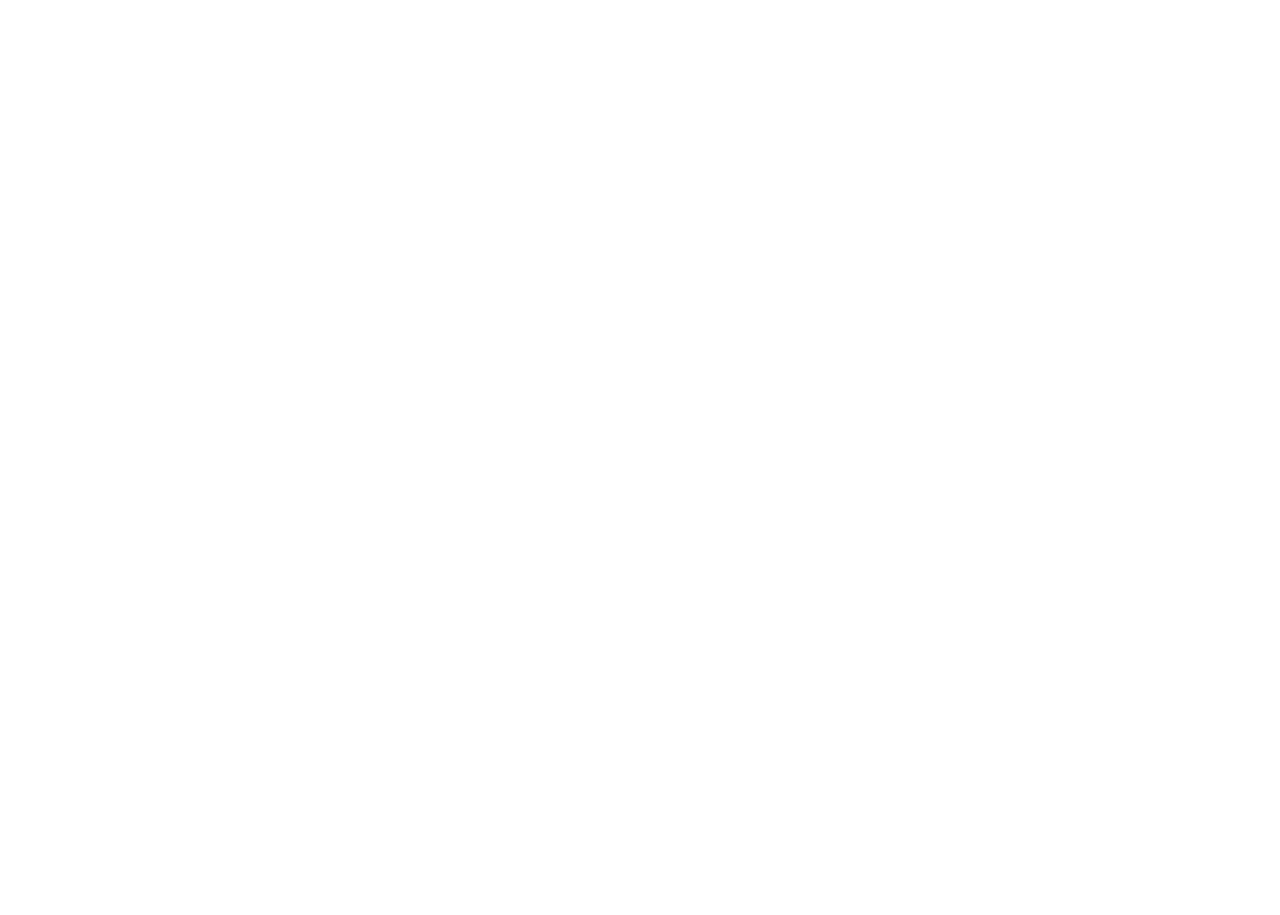
==== commit f64d509b: "Add files via upload" ====
--- a/index.html
+++ b/index.html
@@ -20,7 +20,6 @@
     <link href="css/style.css" rel="stylesheet">
   
 </head>
-
 <body>
     <div class="container-xxl bg-white p-0">
         <div id="spinner" class="show bg-white position-fixed translate-middle w-100 vh-100 top-50 start-50 d-flex align-items-center justify-content-center">
@@ -45,6 +44,7 @@
                         <a href="index.html" class="nav-item nav-link active">Home</a>
                         <a href="about.html" class="nav-item nav-link">About</a>
                         <a href="quiz.html" class="nav-item nav-link">Take the Quiz</a>
+                        <a href="team.html" class="nav-item nav-link">Result</a>
                         <a href="contact.html" class="nav-item nav-link">Contact</a>
                     </div>
                     <a href="" class="btn rounded-pill py-2 px-4 ms-3 d-none d-lg-block">Get Started</a>
@@ -52,17 +52,16 @@
             </nav>
 
             <div class="container-xxl bg-primary hero-header">
-                <div class="container px-lg-5">
+                <div class="container px-lg-4">
                     <div class="row g-5 align-items-end">
                         <div class="col-lg-6 text-center text-lg-start">
                             <h1 class="text-white mb-4 animated slideInDown">Discover Your Jungian Archetype</h1>
                             <p class="text-white pb-3 animated slideInDown">Welcome to Archetype Insight Discover your true self through Carl Jung’s archetypes. Take our interactive quiz, gain deep personality insights, and explore self-improvement strategies. 
                                 Join a supportive community and embark on a transformative journey of self-awareness and growth..</p>
-                            <a href="" class="btn btn-secondary py-sm-3 px-sm-5 rounded-pill me-3 animated slideInLeft">Read More</a>
-                            <a href="" class="btn btn-light py-sm-3 px-sm-5 rounded-pill animated slideInRight">Contact Us</a>
+                            
                         </div>
                         <div class="col-lg-6 text-center text-lg-start">
-                            <img class="img-fluid animated zoomIn" src="img/hero.png" alt="">
+                            <img class="hero-image img-fluid animated zoomIn" src="img/p.jpg" alt="Hero Image">
                         </div>
                     </div>
                 </div>
@@ -493,7 +492,7 @@
                 <div class="row g-5">
                     <div class="col-md-6 col-lg-3">
                         <p class="section-title text-white h5 mb-4">Address<span></span></p>
-                        <p><i class="fa fa-map-marker-alt me-3"></i>123 Street, New York, USA</p>
+                        <p><i class="fa fa-map-marker-alt me-3"></i>123 Street, </p>
                         <p><i class="fa fa-phone-alt me-3"></i>+012 345 67890</p>
                         <p><i class="fa fa-envelope me-3"></i>info@example.com</p>
                         <div class="d-flex pt-2">
@@ -535,8 +534,6 @@
                         </div>
                     </div>
                     <div class="col-md-6 col-lg-3">
-                        <p class="section-title text-white h5 mb-4">Newsletter<span></span></p>
-                        <p>Lorem ipsum dolor sit amet elit. Phasellus nec pretium mi. Curabitur facilisis ornare velit non vulpu</p>
                         <div class="position-relative w-100 mt-3">
                             <input class="form-control border-0 rounded-pill w-100 ps-4 pe-5" type="text" placeholder="Your Email" style="height: 48px;">
                             <button type="button" class="btn shadow-none position-absolute top-0 end-0 mt-1 me-2"><i class="fa fa-paper-plane text-primary fs-4"></i></button>
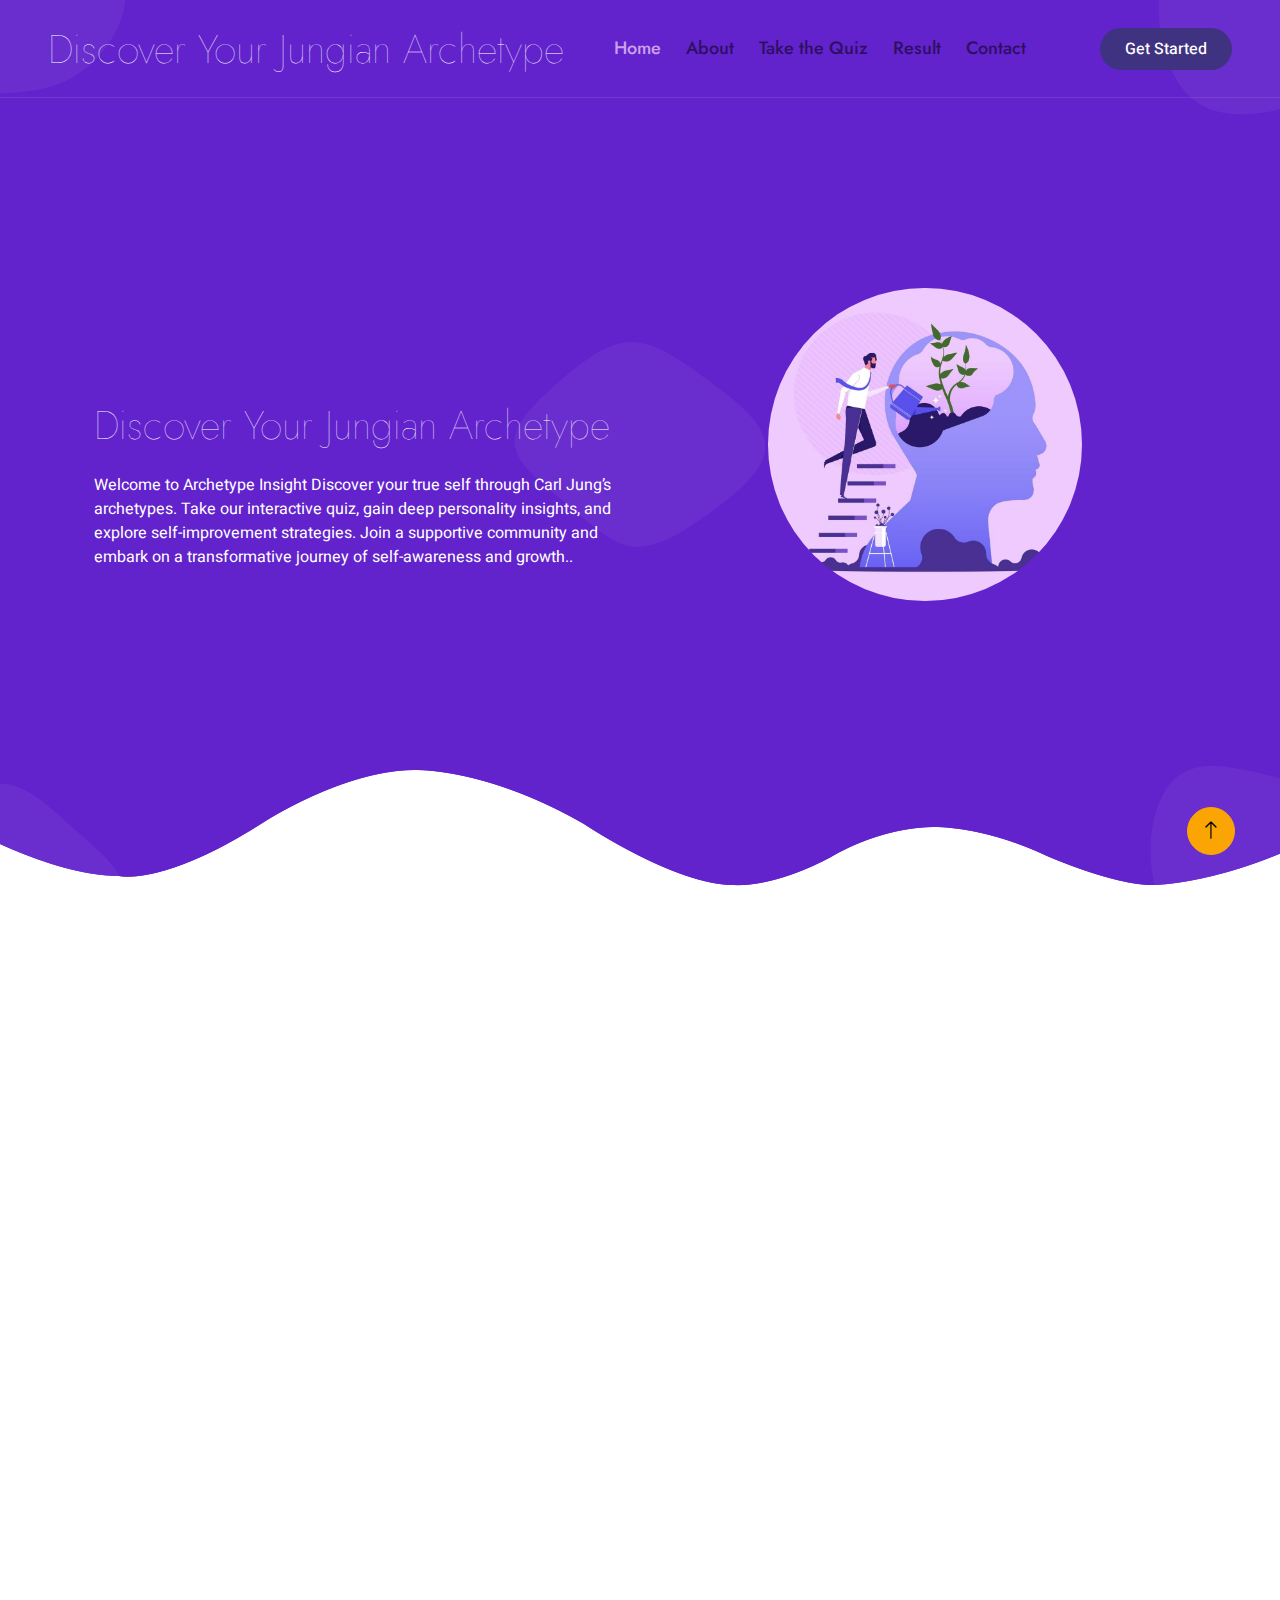
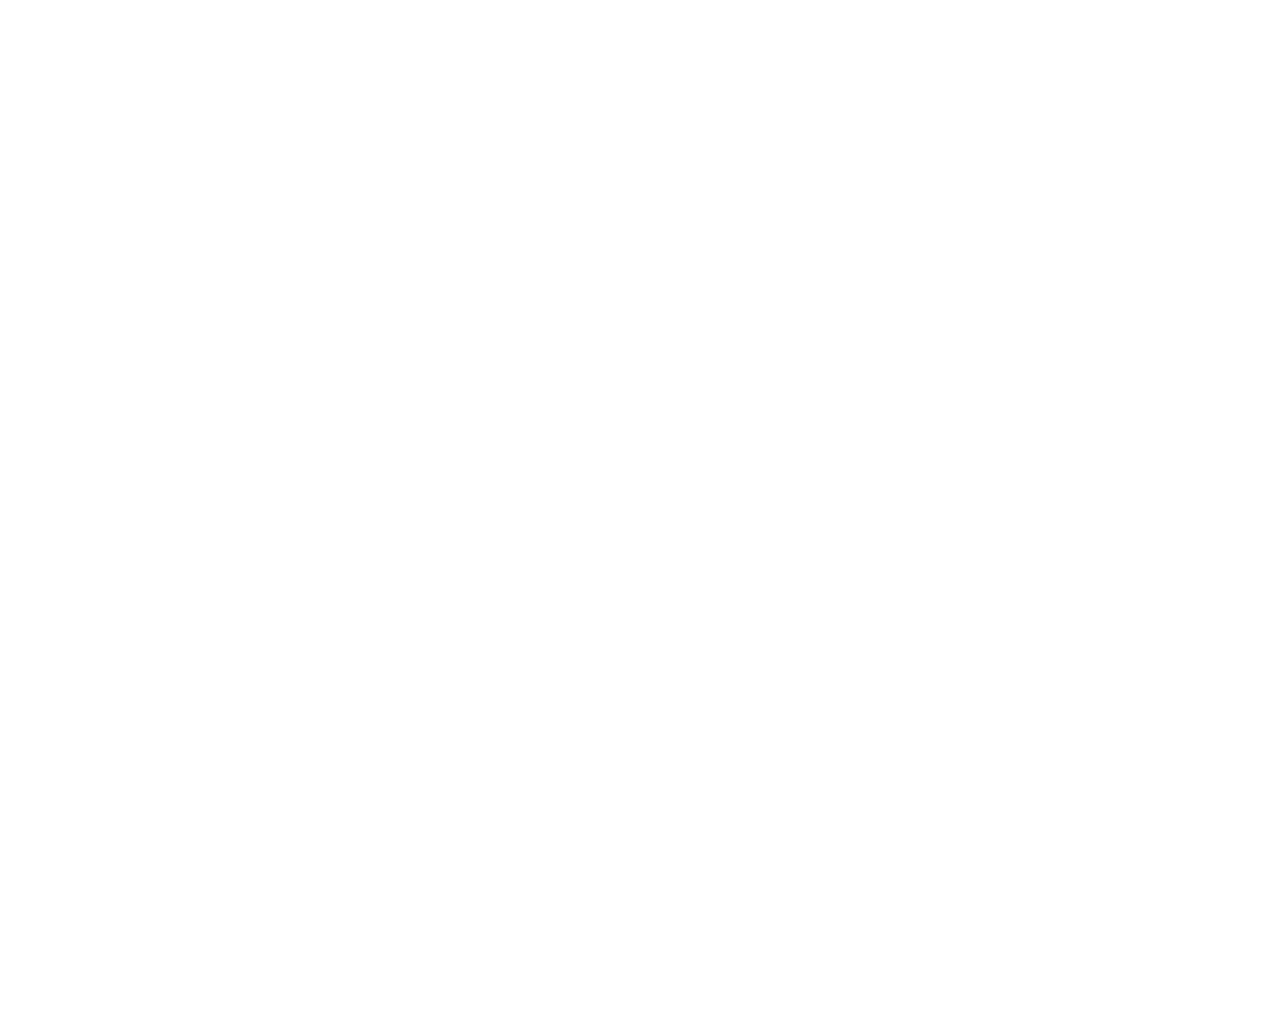
==== commit a26abd38: "Update index.html" ====
--- a/index.html
+++ b/index.html
@@ -548,7 +548,7 @@
                             &copy; <a class="border-bottom" href="#">Your Site Name</a>, All Right Reserved. 
 							
 							<!--/*** This template is free as long as you keep the footer author’s credit link/attribution link/backlink. If you'd like to use the template without the footer author’s credit link/attribution link/backlink, you can purchase the Credit Removal License from "https://htmlcodex.com/credit-removal". Thank you for your support. ***/-->
-							Designed By <a class="border-bottom" href="https://htmlcodex.com">HTML Codex</a>
+							Designed By <a class="border-bottom"></a>
                         </div>
                         <div class="col-md-6 text-center text-md-end">
                             <div class="footer-menu">
@@ -584,4 +584,4 @@
     <script src="js/main.js"></script>
 </body>
 
-</html>+</html>
--- a/css/style.css
+++ b/css/style.css
@@ -209,23 +209,30 @@
 
 /*** Hero Header ***/
 .hero-header {
-    margin-bottom: 6rem;
-    padding: 18rem 0;
-    background:
-        url(../img/blob-top-left.png),
-        url(../img/blob-top-right.png),
-        url(../img/blob-bottom-left.png),
-        url(../img/blob-bottom-right.png),
-        url(../img/blob-center.png),
-        url(../img/bg-bottom.png);
-    background-position:
-        left 0px top 0px,
-        right 0px top 0px,
-        left 0px bottom 0px,
-        right 0px bottom 0px,
-        center center,
-        center bottom;
-    background-repeat: no-repeat;
+        margin-bottom: 6rem;
+        padding: 18rem 0;
+        background:
+            url(../img/blob-top-left.png),
+            url(../img/blob-top-right.png),
+            url(../img/blob-bottom-left.png),
+            url(../img/blob-bottom-right.png),
+            url(../img/blob-center.png),
+            url(../img/bg-bottom.png);
+        background-position:
+            left 0px top 0px,
+            right 0px top 0px,
+            left 0px bottom 0px,
+            right 0px bottom 0px,
+            center center,
+            center bottom;
+        background-repeat: no-repeat;
+}
+.hero-image{
+    width: 60%;
+    height: 60%;
+    border-radius: 50%;
+    margin-left: 20%;
+
 }
 
 @media (max-width: 991.98px) {
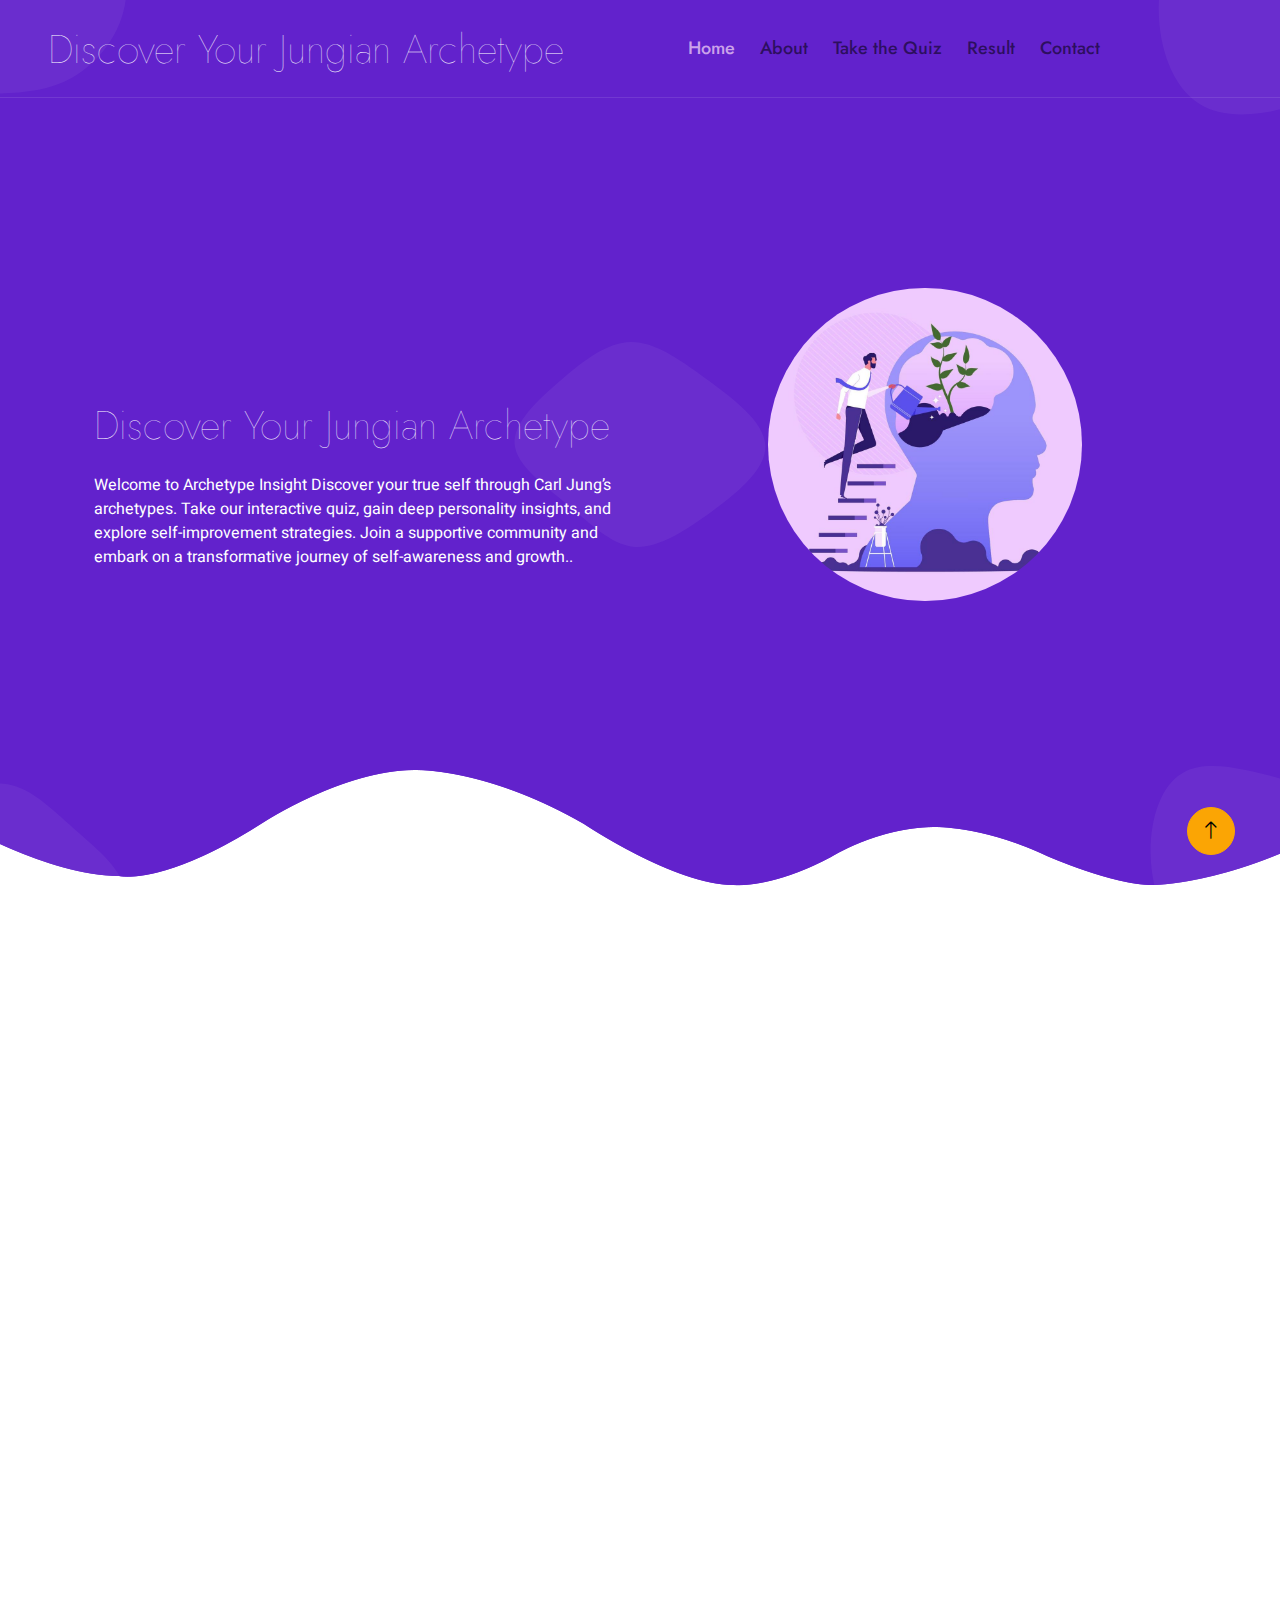
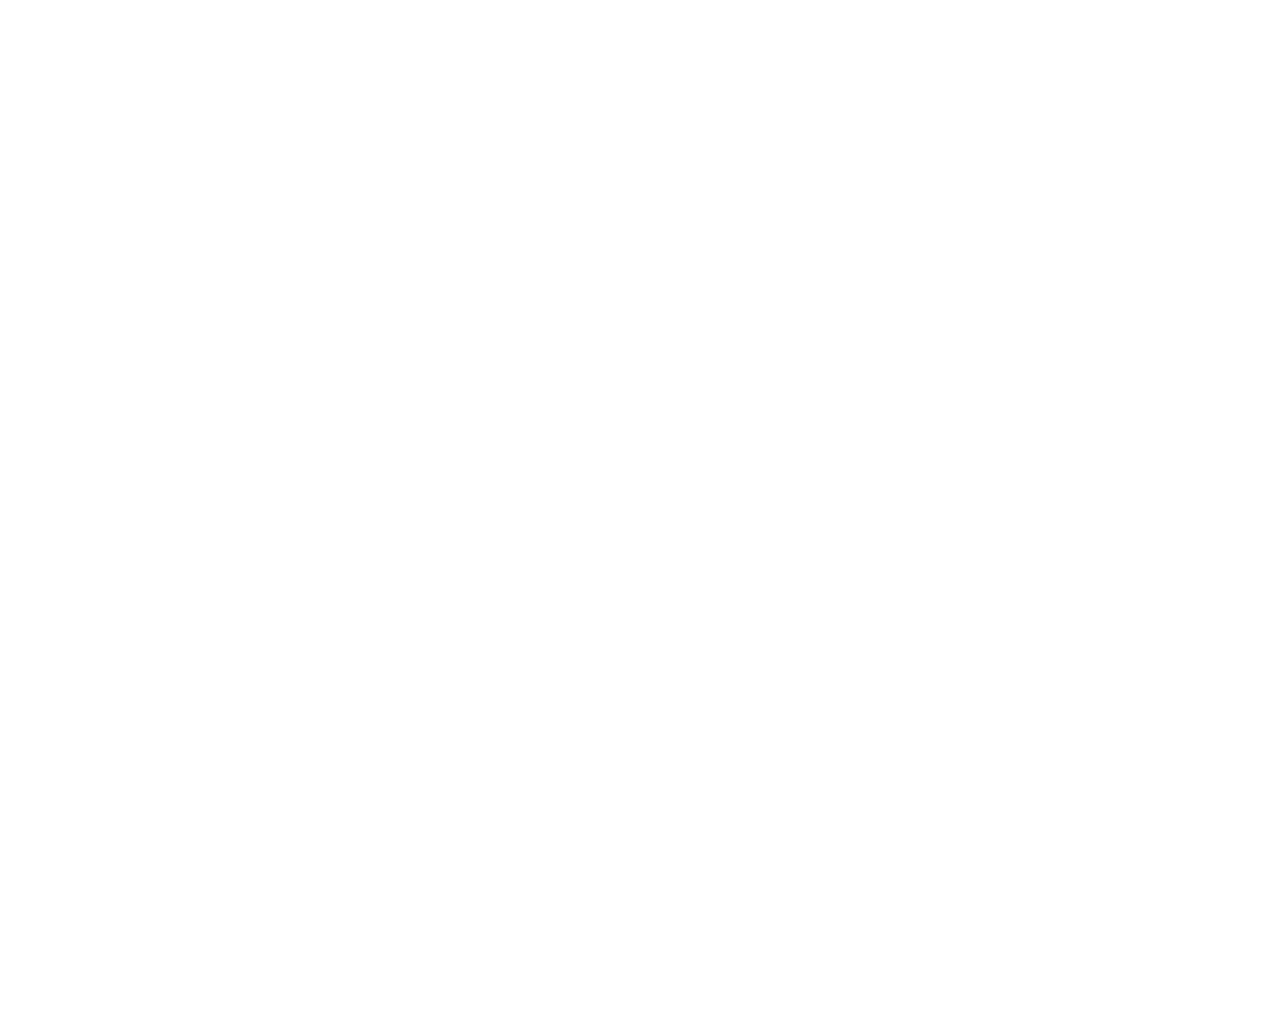
==== commit 2d81f8f5: "Update index.html" ====
--- a/index.html
+++ b/index.html
@@ -47,7 +47,6 @@
                         <a href="team.html" class="nav-item nav-link">Result</a>
                         <a href="contact.html" class="nav-item nav-link">Contact</a>
                     </div>
-                    <a href="" class="btn rounded-pill py-2 px-4 ms-3 d-none d-lg-block">Get Started</a>
                 </div>
             </nav>
 
@@ -548,7 +547,7 @@
                             &copy; <a class="border-bottom" href="#">Your Site Name</a>, All Right Reserved. 
 							
 							<!--/*** This template is free as long as you keep the footer author’s credit link/attribution link/backlink. If you'd like to use the template without the footer author’s credit link/attribution link/backlink, you can purchase the Credit Removal License from "https://htmlcodex.com/credit-removal". Thank you for your support. ***/-->
-							Designed By <a class="border-bottom"></a>
+							Designed By <a class="border-bottom" href="https://htmlcodex.com">HTML Codex</a>
                         </div>
                         <div class="col-md-6 text-center text-md-end">
                             <div class="footer-menu">
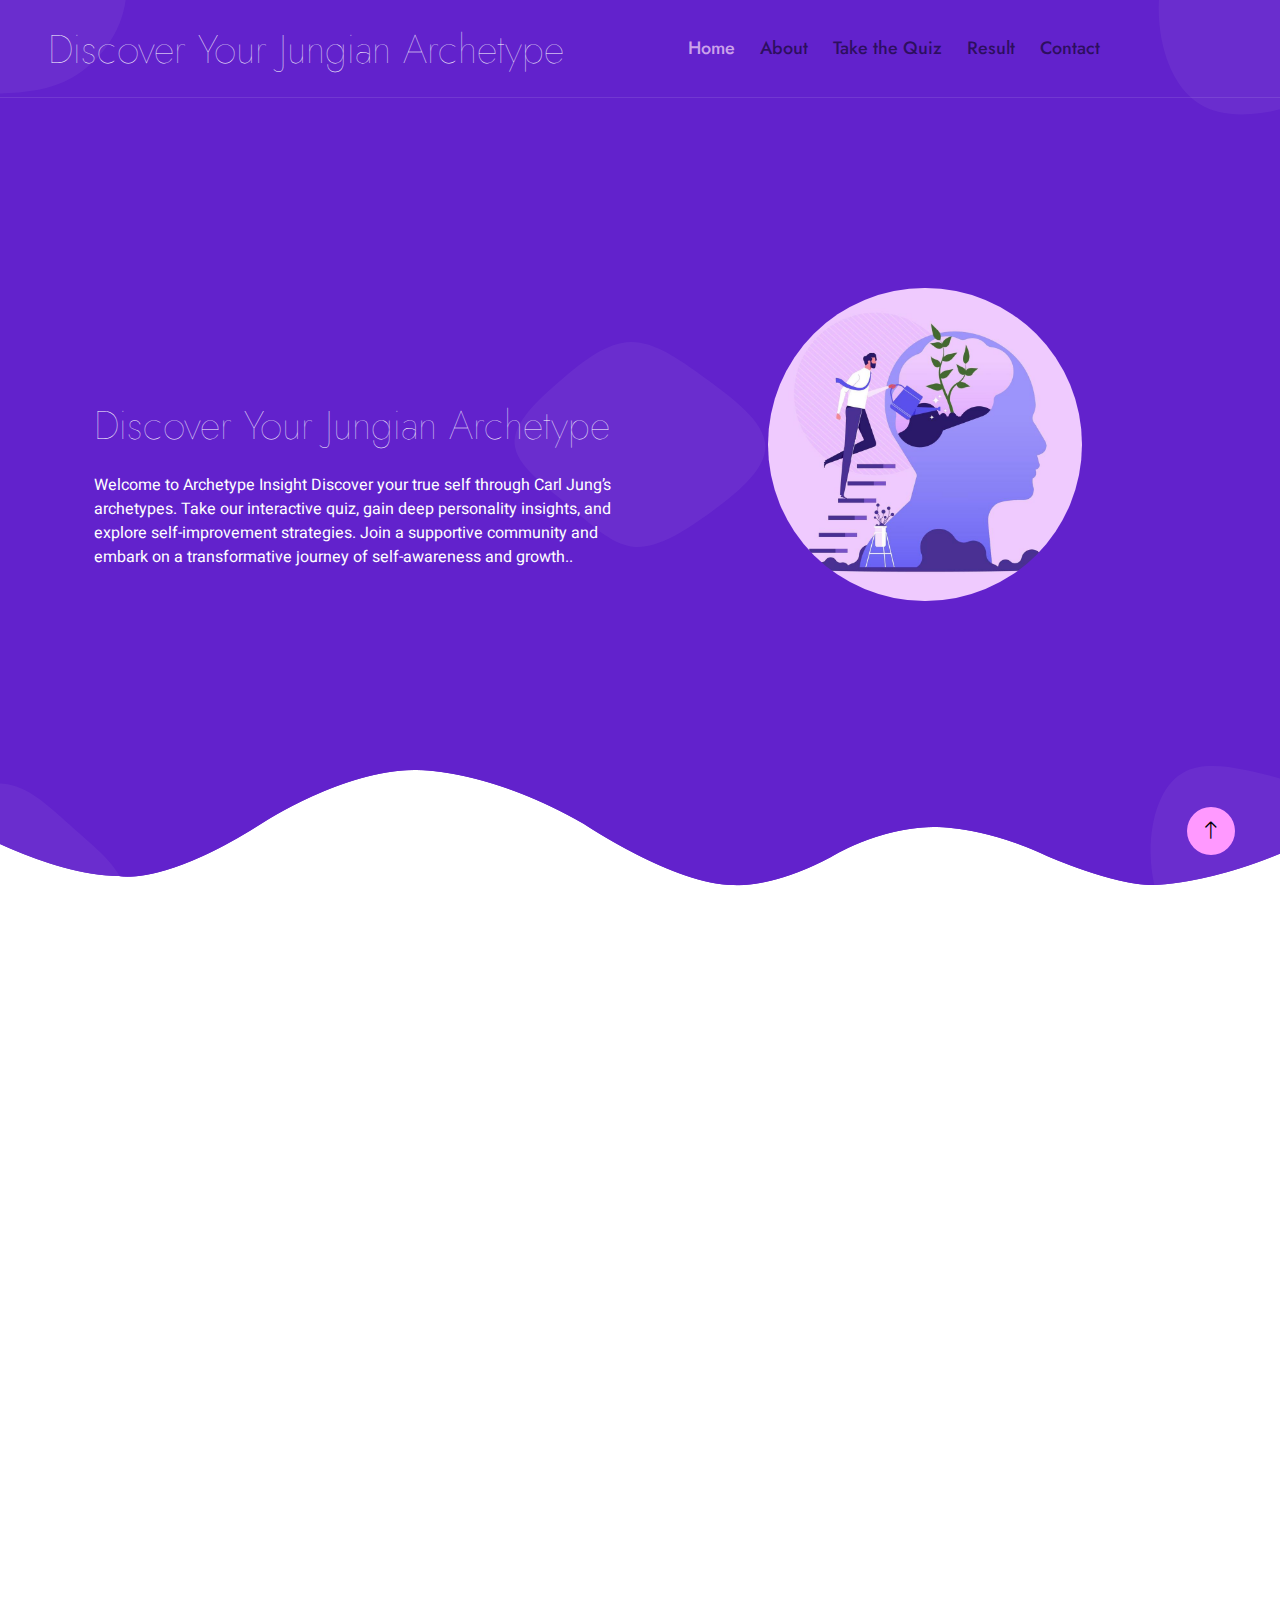
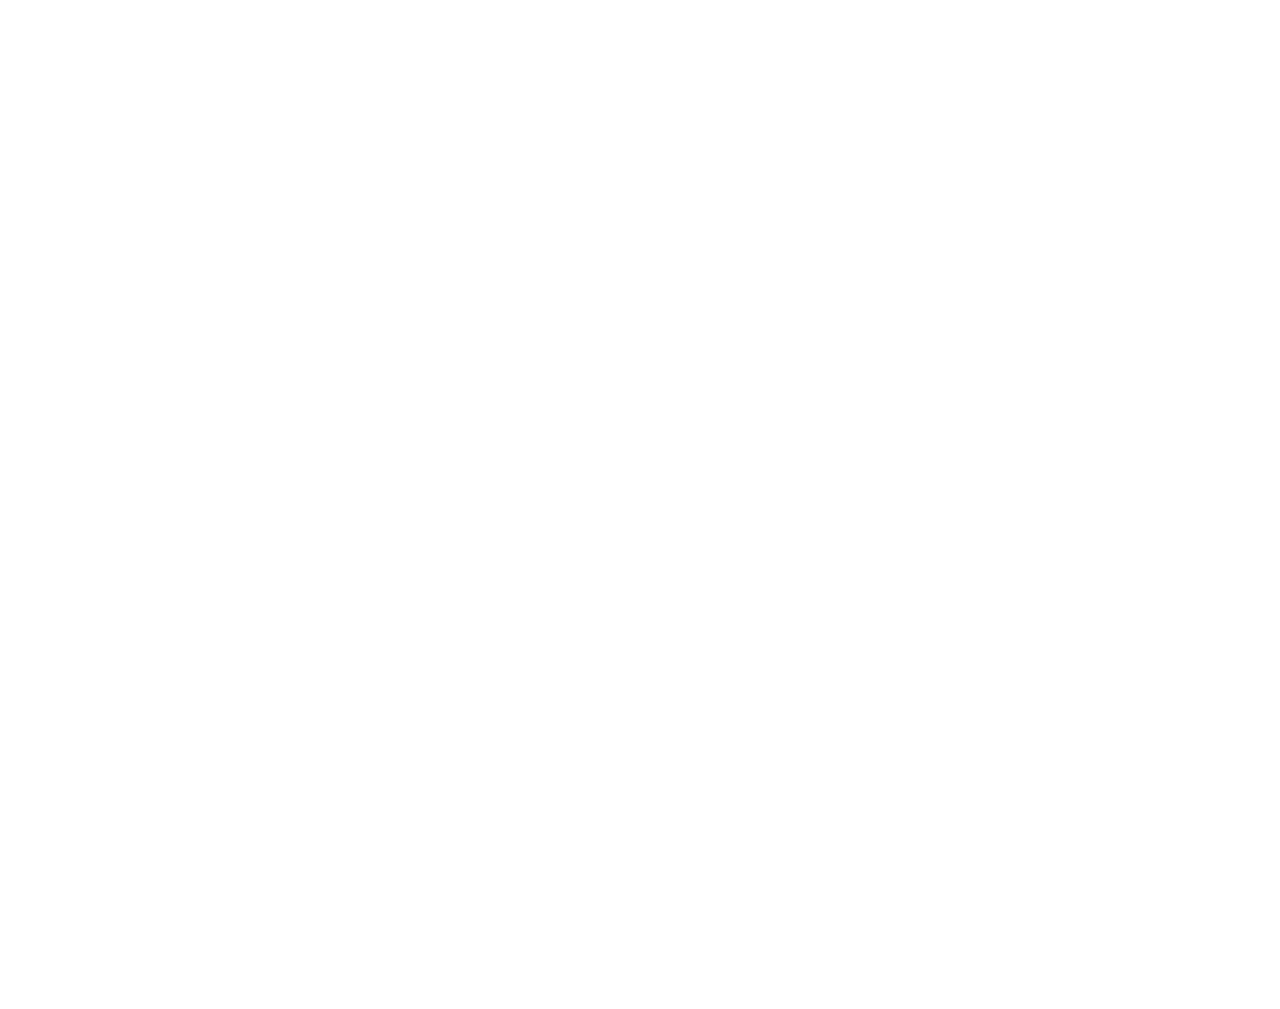
==== commit eb814e89: "Update index.html" ====
--- a/index.html
+++ b/index.html
@@ -500,15 +500,7 @@
                             <a class="btn btn-outline-light btn-social" href=""><i class="fab fa-instagram"></i></a>
                             <a class="btn btn-outline-light btn-social" href=""><i class="fab fa-linkedin-in"></i></a>
                         </div>
-                    </div>
-                    <div class="col-md-6 col-lg-3">
-                        <p class="section-title text-white h5 mb-4">Quick Link<span></span></p>
-                        <a class="btn btn-link" href="">About Us</a>
-                        <a class="btn btn-link" href="">Contact Us</a>
-                        <a class="btn btn-link" href="">Privacy Policy</a>
-                        <a class="btn btn-link" href="">Terms & Condition</a>
-                        <a class="btn btn-link" href="">Career</a>
-                    </div>
+		    </div>
                     <div class="col-md-6 col-lg-3">
                         <p class="section-title text-white h5 mb-4">Gallery<span></span></p>
                         <div class="row g-2">
--- a/css/style.css
+++ b/css/style.css
@@ -54,10 +54,13 @@
 .btn {
     font-weight: 500;
     transition: .5s;
+    background: #ff99ff;
+    border: none;
 }
 
 .btn:hover {
     box-shadow: 0 0 10px rgba(0, 0, 0, .5);
+    background: #91d2f4;
 }
 
 .btn-square {
@@ -535,7 +538,6 @@
     display: flex;
     align-items: center;
     justify-content: center;
-    color: var(--light);
     border: 1px solid rgba(256, 256, 256, .1);
     border-radius: 40px;
     transition: .3s;
@@ -550,7 +552,6 @@
     margin-bottom: 10px;
     padding: 0;
     text-align: left;
-    color: var(--light);
     font-weight: normal;
     transition: .3s;
 }
@@ -566,7 +567,6 @@
 .footer .btn.btn-link:hover {
     letter-spacing: 1px;
     box-shadow: none;
-    color: var(--secondary);
 }
 
 .footer .copyright {
@@ -594,4 +594,4 @@
 .footer .copyright a:hover,
 .footer .footer-menu a:hover {
     color: var(--secondary);
-}+}
